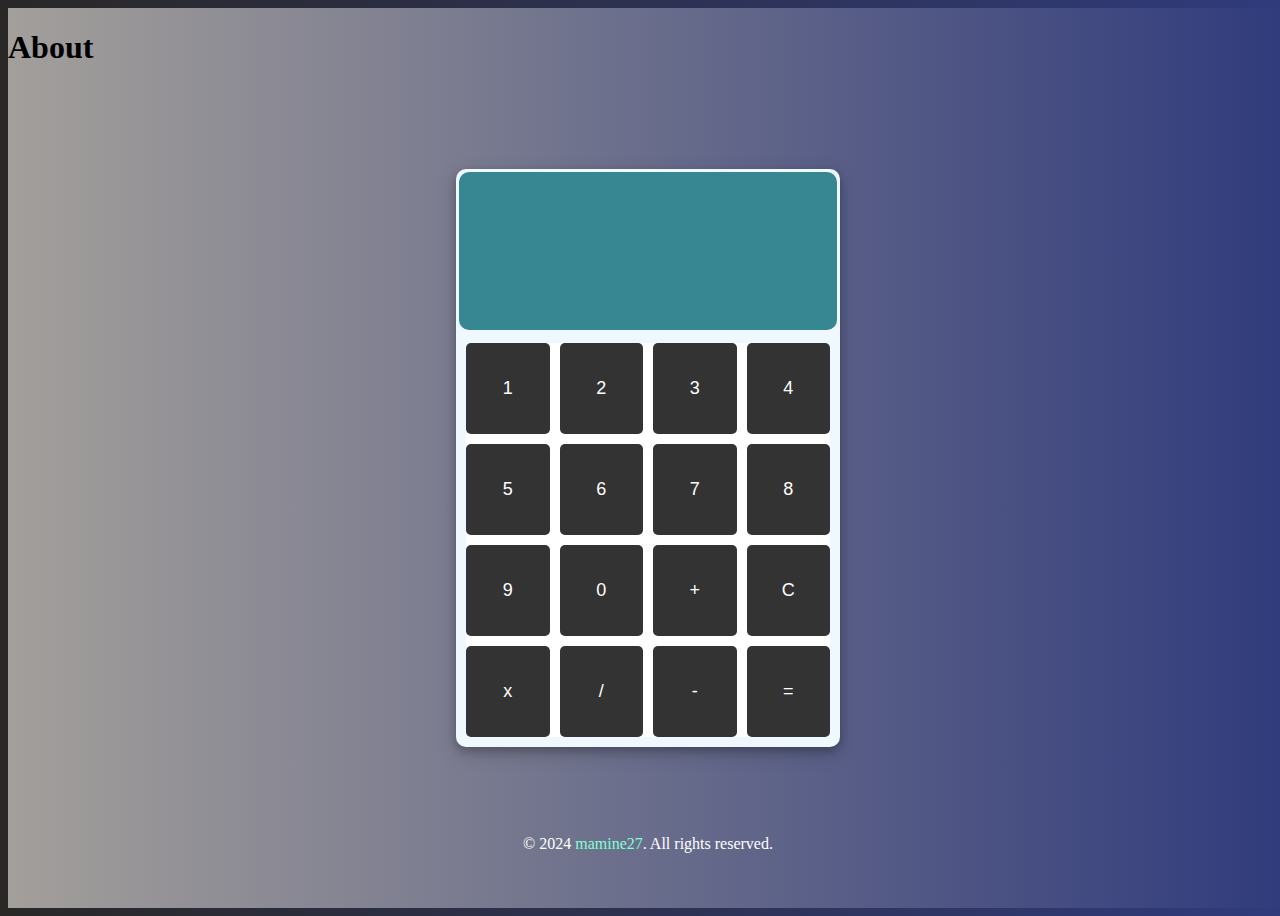
==== index.html @ bb89a90b "Add About section and enhance calculator styling and functionality" ====
<!DOCTYPE html>
<html lang="en">
<head>
    <meta charset="UTF-8">
    <meta name="viewport" content="width=device-width, initial-scale=1.0">
    <title>Calculator</title>
    <link rel="stylesheet" href="style/cal.css">
    <script src= "script/cal.js" defer></script>

</head>
<body>
    <div class="Page">
        <div class = "Top">
        <h1>About</h1>
        </div>
        <div class="mid">
            <div class="window">
                <div class="screen">
                   <p class="output"></p>
                </div>
                <div class="buttons">
                    <button>1</button>
                    <button>2</button>
                    <button>3</button>
                    <button>4</button>
                    <button>5</button>
                    <button>6</button>
                    <button>7</button>
                    <button>8</button>
                    <button>9</button>
                    <button>0</button>
                    <button>+</button>
                    <button>C</button>
                    <button>x</button>
                    <button>/</button>
                    <button>-</button>
                    <button>=</button>
                    
                </div>
            </div>

        </div>
        <div class="bottom">
            <p>© 2024 <a href = "https://github.com/mamine27">mamine27</a>. All rights reserved.</p>
        </div>
    </div>
    
</body>
</html>
---- style/cal.css ----
body {
    background-color: black;
    width: 100%;
    display: flex;
    background: linear-gradient(to right, rgb(41, 40, 39), rgb(48, 59, 124));


}
.Page{
    background: linear-gradient(to right, rgb(163, 159, 155), rgb(48, 59, 124));
    width: 100%;
    display: flex;
    flex-direction: column;
    height: 100vh;
    
}
.Top{
    flex: 0.2;

}
.mid {
    flex: 1;
    display: flex;
    justify-content: center;
    align-items: center;
}
.window{
    width: 30%;
    height: 90%;
    border-radius: 10px;
    background-color: aliceblue;
    display: flex;
    flex-direction: column;
    justify-content: space-around;
    border-color: rgb(221, 70, 158);
    box-shadow: rgba(0, 0, 0, 0.2) 0px 4px 8px 0px, rgba(0, 0, 0, 0.19) 0px 6px 20px 0px;
}
.screen{
    border-radius: 10px;
    flex:0.4;
    background-color: rgb(54, 135, 146);
    display: flex;
    justify-content: flex-end;
    align-items: center;
    margin: 3px;
}

.output{
    padding-right: 10px;
    font-size: xx-large;
    color: black;

    
}

.buttons{
    flex: 1;
    border-radius: 10px;
    background-color:white;

}
.buttons {
    margin: 10px;
    display: grid;
    grid-template-columns: repeat(4, 1fr); /* 4 columns */
    gap: 10px; /* space between buttons */
    
}

.buttons button {
    padding: 20px;
    font-size: 18px;
    background-color: #333;
    color: white;
    border: none;
    border-radius: 5px;
    cursor: pointer;
}

.buttons button:hover {
    background-color: #555;
}


.bottom{
    flex: 0.2;
}

.window {
    color: aqua;
    
}
.bottom {
    display: flex;
    justify-content: center;
    align-items: center;
}
.bottom p {
    
    color: white;
}
.bottom a{
    text-decoration: none;
    color: aquamarine;
}
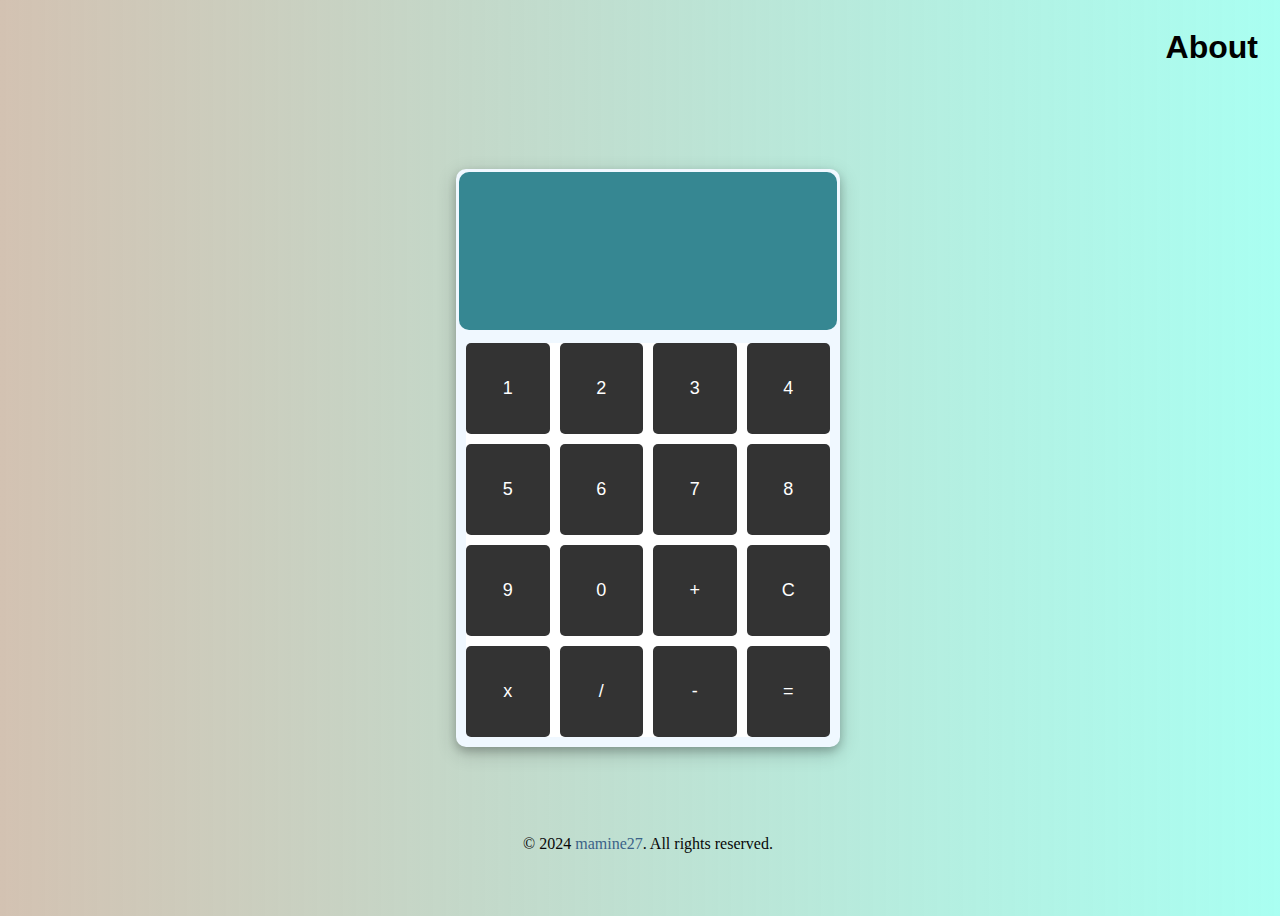
==== commit f7c88f71: "Update About section link and enhance styling for better layout" ====
--- a/index.html
+++ b/index.html
@@ -6,12 +6,11 @@
     <title>Calculator</title>
     <link rel="stylesheet" href="style/cal.css">
     <script src= "script/cal.js" defer></script>
-
+    <link href="https://fonts.googleapis.com/css2?family=Roboto:wght@400;700&display=swap" rel="stylesheet">
 </head>
 <body>
-    <div class="Page">
         <div class = "Top">
-        <h1>About</h1>
+        <h1><a href = "index.html">About</a></h1>
         </div>
         <div class="mid">
             <div class="window">
@@ -43,7 +42,6 @@
         <div class="bottom">
             <p>© 2024 <a href = "https://github.com/mamine27">mamine27</a>. All rights reserved.</p>
         </div>
-    </div>
     
 </body>
 </html>--- a/style/cal.css
+++ b/style/cal.css
@@ -3,21 +3,20 @@
     background-color: black;
     width: 100%;
     display: flex;
-    background: linear-gradient(to right, rgb(41, 40, 39), rgb(48, 59, 124));
-
-
-}
-.Page{
-    background: linear-gradient(to right, rgb(163, 159, 155), rgb(48, 59, 124));
-    width: 100%;
-    display: flex;
-    flex-direction: column;
+    background: linear-gradient(to right, rgb(211 194 178), rgb(115 255 233 / 61%));    flex-direction: column;    
     height: 100vh;
-    
 }
 .Top{
     flex: 0.2;
-
+    display: flex;
+    justify-content: flex-end;
+}
+.Top a{
+    margin: 20px;
+    text-decoration: none;
+    padding: 10px;
+    color: black;
+    font-family: 'Gill Sans', 'Gill Sans MT', Calibri, 'Trebuchet MS', sans-serif;
 }
 .mid {
     flex: 1;
@@ -98,9 +97,9 @@
 }
 .bottom p {
     
-    color: white;
+    color: rgb(8, 8, 8);
 }
 .bottom a{
     text-decoration: none;
-    color: aquamarine;
+    color: rgb(59, 99, 136);
 }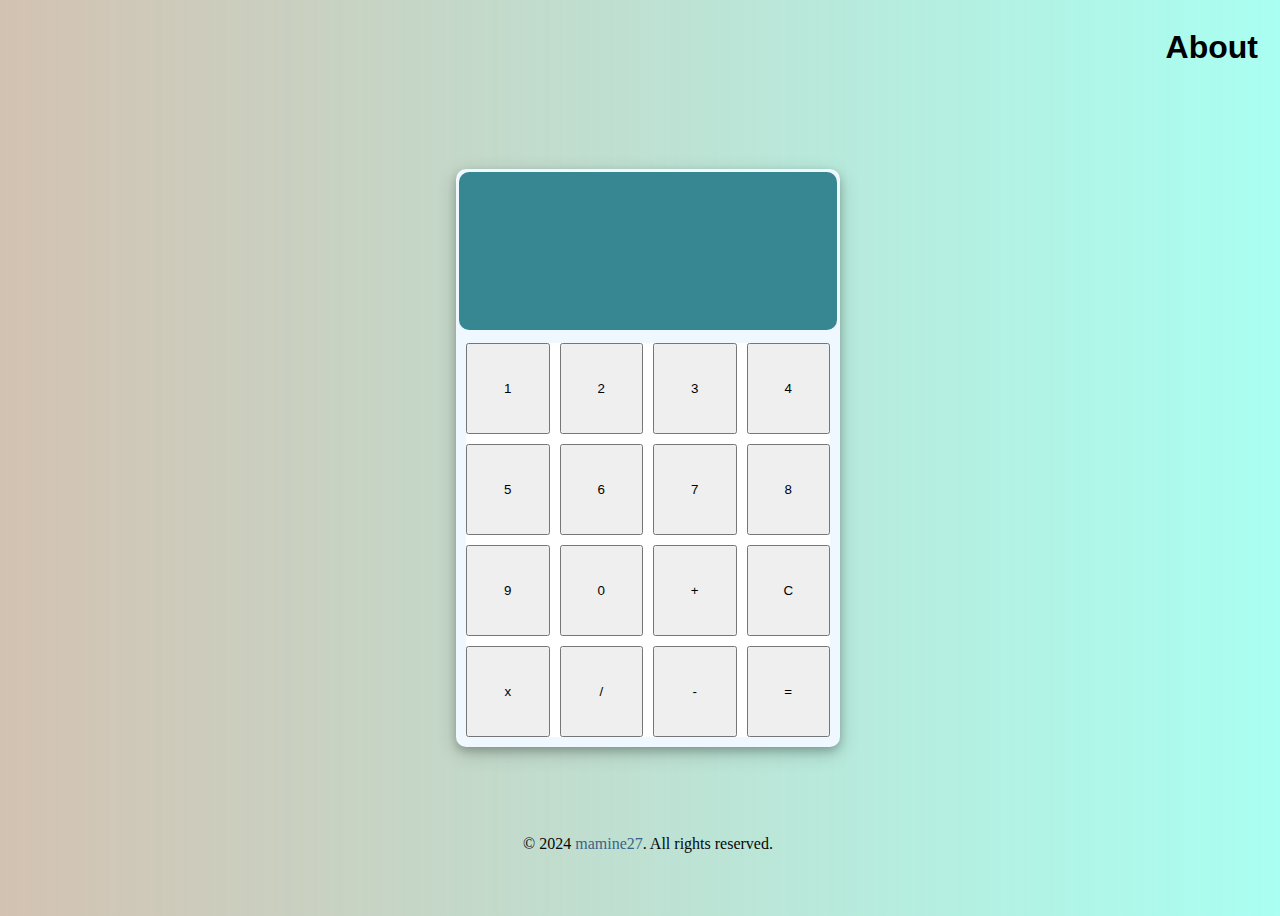
==== commit de0e00cf: "Update About section link, enhance calculator functionality, and improve styling and Add comment" ====
--- a/index.html
+++ b/index.html
@@ -10,7 +10,7 @@
 </head>
 <body>
         <div class = "Top">
-        <h1><a href = "index.html">About</a></h1>
+        <h1><a href = "/About/index.html">About</a></h1>
         </div>
         <div class="mid">
             <div class="window">
--- a/style/cal.css
+++ b/style/cal.css
@@ -6,6 +6,7 @@
     background: linear-gradient(to right, rgb(211 194 178), rgb(115 255 233 / 61%));    flex-direction: column;    
     height: 100vh;
 }
+/* top seciton */
 .Top{
     flex: 0.2;
     display: flex;
@@ -18,6 +19,10 @@
     color: black;
     font-family: 'Gill Sans', 'Gill Sans MT', Calibri, 'Trebuchet MS', sans-serif;
 }
+
+
+
+/* middle section */
 .mid {
     flex: 1;
     display: flex;
@@ -66,7 +71,17 @@
     gap: 10px; /* space between buttons */
     
 }
+.pass{
 
+    padding: 10px;
+    font-family: 'Courier New', Courier, monospace;
+    font-size: clamp(10px, 12px, 1.5rem);
+    line-height: 1.5;
+    color: #333;
+    text-align: justify;
+}
+
+}
 .buttons button {
     padding: 20px;
     font-size: 18px;
@@ -95,6 +110,9 @@
     justify-content: center;
     align-items: center;
 }
+
+
+/* bottom section */
 .bottom p {
     
     color: rgb(8, 8, 8);
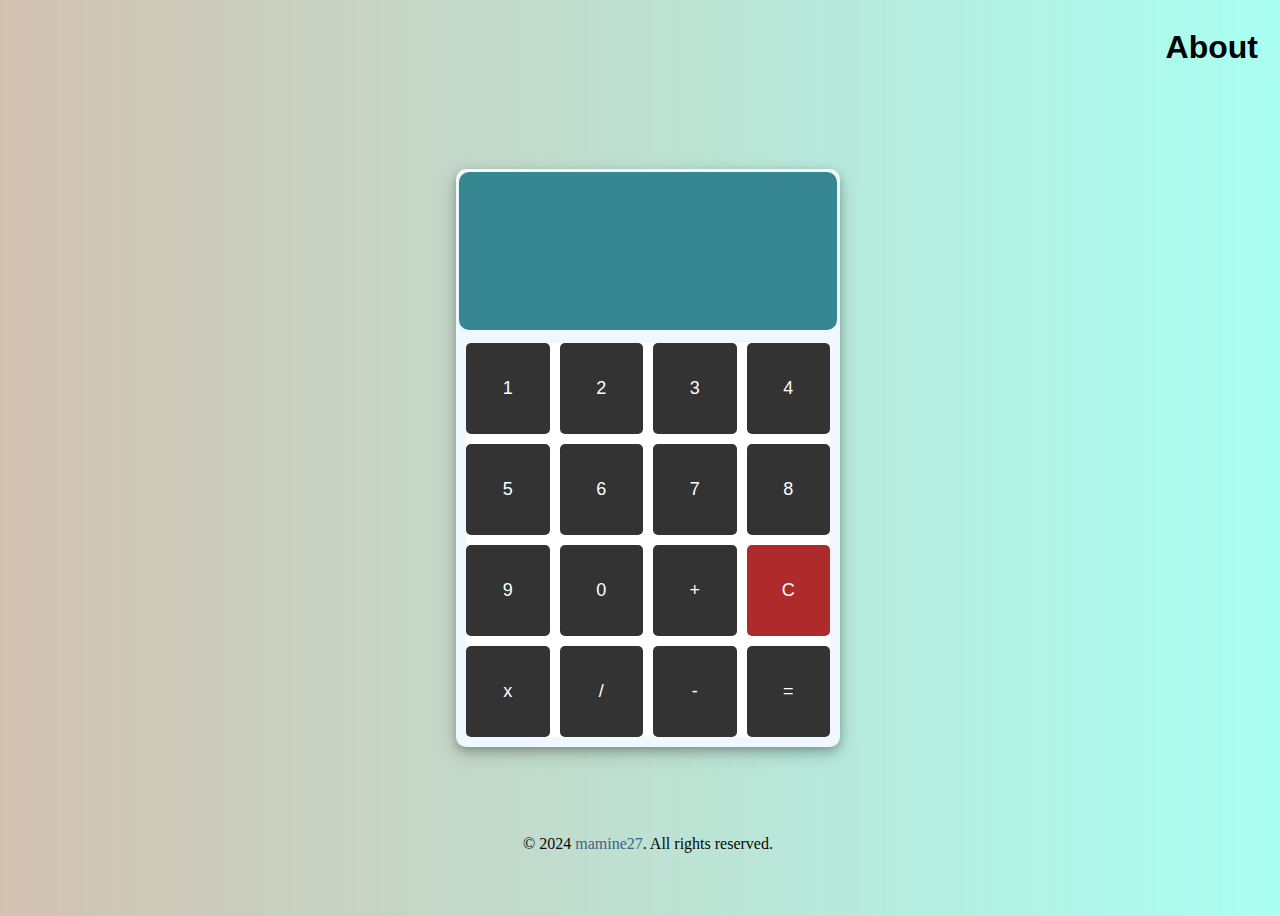
==== commit 72c927ac: "Add clear button functionality, improve error handling, and enhance button styling" ====
--- a/index.html
+++ b/index.html
@@ -29,7 +29,7 @@
                     <button>9</button>
                     <button>0</button>
                     <button>+</button>
-                    <button>C</button>
+                    <button id = "clear">C</button>
                     <button>x</button>
                     <button>/</button>
                     <button>-</button>
--- a/style/cal.css
+++ b/style/cal.css
@@ -81,7 +81,9 @@
     text-align: justify;
 }
 
-}
+
+#clear {
+    background-color: rgb(175, 43, 43);}
 .buttons button {
     padding: 20px;
     font-size: 18px;
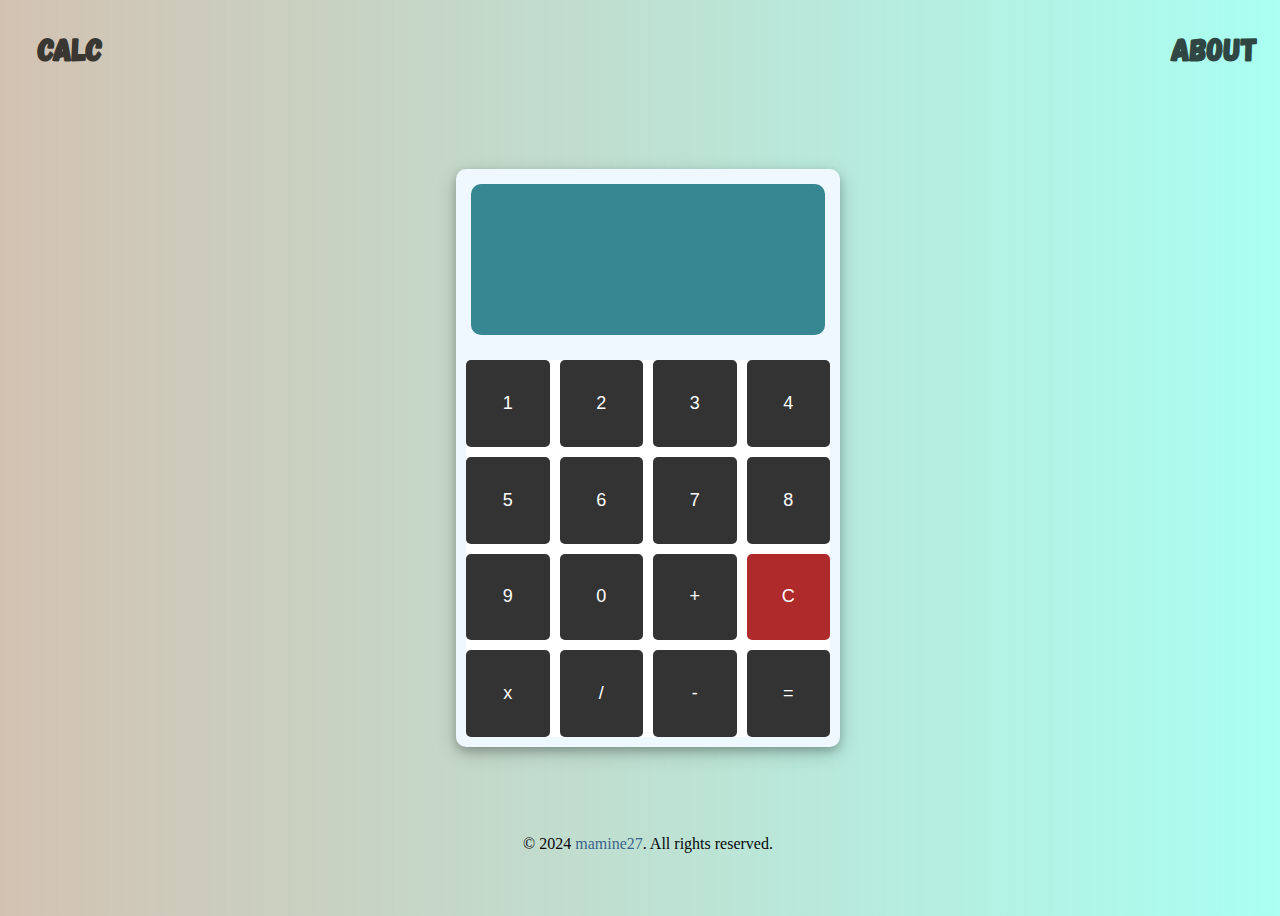
==== commit 9eefb432: "Enhance calculator functionality with error handling, update layout, and improve styling" ====
--- a/index.html
+++ b/index.html
@@ -5,12 +5,14 @@
     <meta name="viewport" content="width=device-width, initial-scale=1.0">
     <title>Calculator</title>
     <link rel="stylesheet" href="style/cal.css">
+    <link rel="icon" type="image/png" href="Images/image.png">
     <script src= "script/cal.js" defer></script>
     <link href="https://fonts.googleapis.com/css2?family=Roboto:wght@400;700&display=swap" rel="stylesheet">
 </head>
 <body>
         <div class = "Top">
-        <h1><a href = "/About/index.html">About</a></h1>
+            <h1><a href = "/index.html">CALC</a></h1>
+            <h1><a href = "/About/index.html">About</a></h1>
         </div>
         <div class="mid">
             <div class="window">
@@ -40,7 +42,7 @@
 
         </div>
         <div class="bottom">
-            <p>© 2024 <a href = "https://github.com/mamine27">mamine27</a>. All rights reserved.</p>
+            <p>© 2024 <a href = "https://github.com/mamine27" target="_blank">mamine27</a>. All rights reserved.</p>
         </div>
     
 </body>
--- a/style/cal.css
+++ b/style/cal.css
@@ -1,4 +1,11 @@
-
+@font-face {
+    font-family: 'Gagalin';
+    src: url('../fonts/Gagalin-Regular.otf') format('woff2'),
+         url('../fonts/Gagalin-Regular.otf') format('woff'),
+         url('../fonts/Gagalin-Regular.otf') format('truetype');
+    font-weight: normal;
+    font-style: normal;
+  }
 body {
     background-color: black;
     width: 100%;
@@ -10,14 +17,14 @@
 .Top{
     flex: 0.2;
     display: flex;
-    justify-content: flex-end;
+    justify-content: space-between;
 }
 .Top a{
     margin: 20px;
     text-decoration: none;
     padding: 10px;
-    color: black;
-    font-family: 'Gill Sans', 'Gill Sans MT', Calibri, 'Trebuchet MS', sans-serif;
+    color: rgba(0, 0, 0, 0.733);
+    font-family: 'Gagalin', sans-serif;
 }
 
 
@@ -47,15 +54,16 @@
     display: flex;
     justify-content: flex-end;
     align-items: center;
-    margin: 3px;
+    margin: 15px;
+    border-color: #3f1b1b;
+    border-width: 40px;
 }
 
 .output{
     padding-right: 10px;
     font-size: xx-large;
     color: black;
-
-    
+    margin: initial;    
 }
 
 .buttons{
@@ -83,7 +91,8 @@
 
 
 #clear {
-    background-color: rgb(175, 43, 43);}
+    background-color: rgb(175, 43, 43);
+}
 .buttons button {
     padding: 20px;
     font-size: 18px;
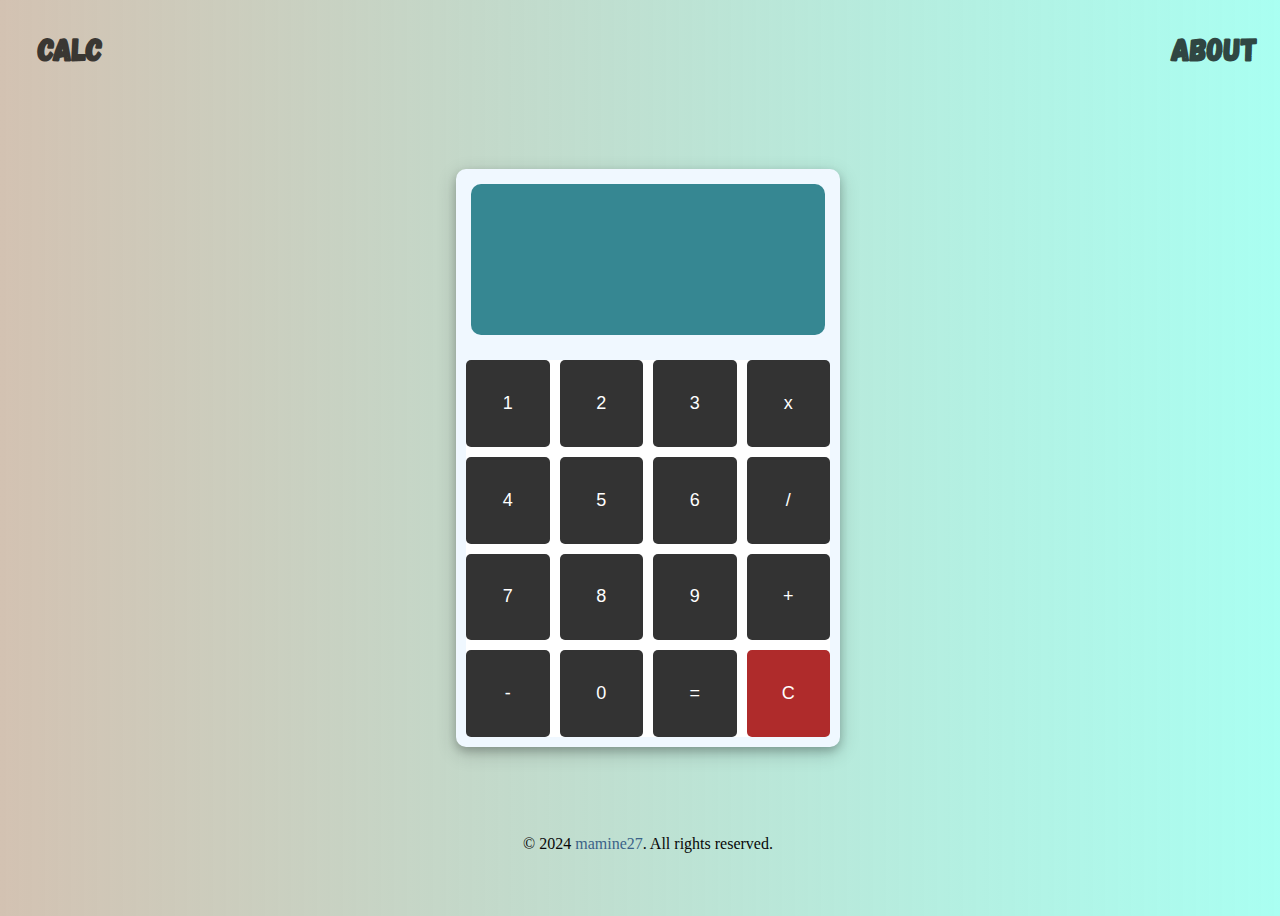
==== commit 6cc2431f: "Update calculator buttons layout for improved usability" ====
--- a/index.html
+++ b/index.html
@@ -23,19 +23,20 @@
                     <button>1</button>
                     <button>2</button>
                     <button>3</button>
+                    <button>x</button>
                     <button>4</button>
                     <button>5</button>
                     <button>6</button>
+                    <button>/</button>
                     <button>7</button>
                     <button>8</button>
                     <button>9</button>
+                    <button>+</button>
+                    <button>-</button>
                     <button>0</button>
-                    <button>+</button>
+                    <button>=</button>
                     <button id = "clear">C</button>
-                    <button>x</button>
-                    <button>/</button>
-                    <button>-</button>
-                    <button>=</button>
+
                     
                 </div>
             </div>
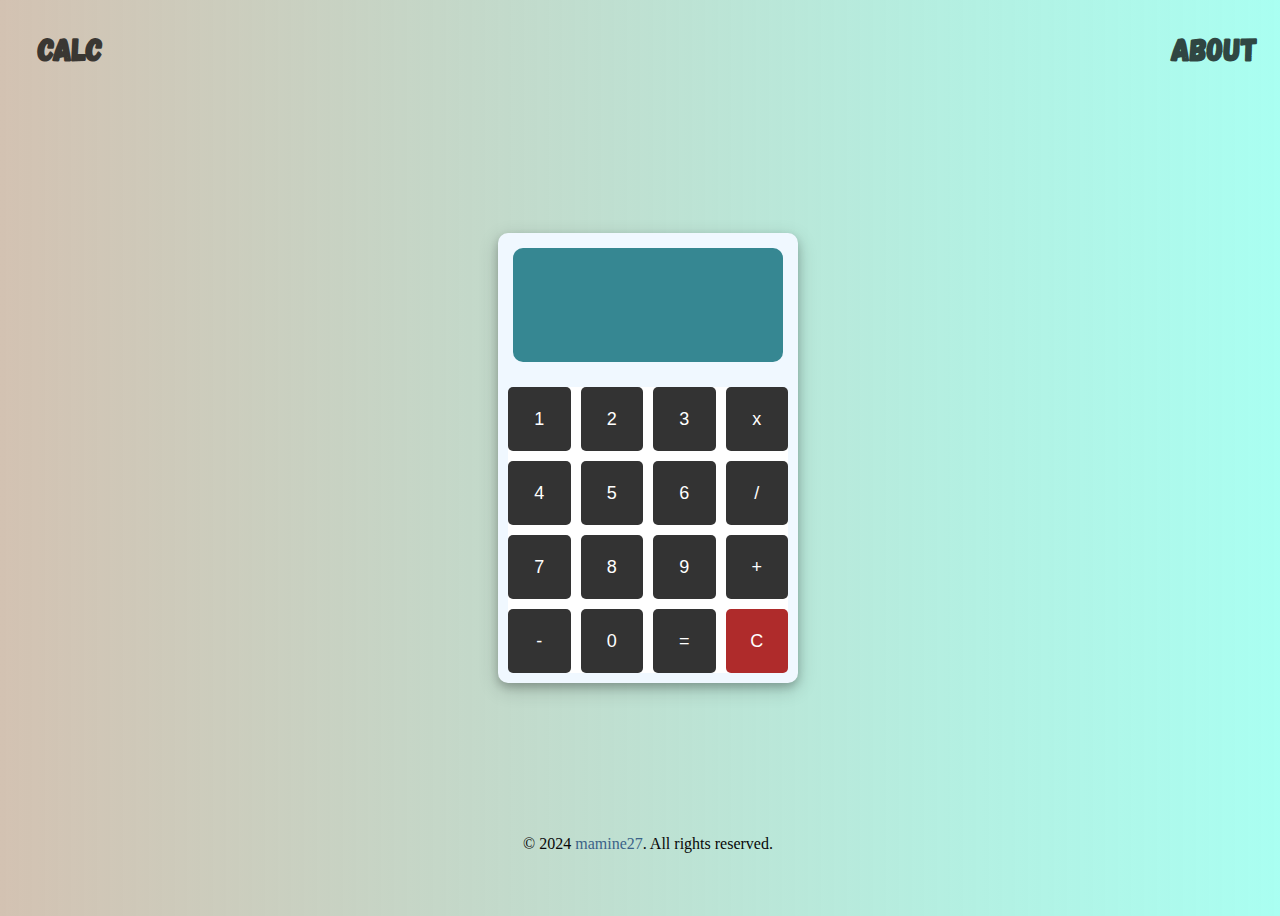
==== commit 44afbec7: "Update About link path in index.html for correct navigation" ====
--- a/index.html
+++ b/index.html
@@ -12,7 +12,7 @@
 <body>
         <div class = "Top">
             <h1><a href = "/index.html">CALC</a></h1>
-            <h1><a href = "/About/index.html">About</a></h1>
+            <h1><a href = "../Calculator/About/index.html">About</a></h1>
         </div>
         <div class="mid">
             <div class="window">
--- a/style/cal.css
+++ b/style/cal.css
@@ -37,8 +37,8 @@
     align-items: center;
 }
 .window{
-    width: 30%;
-    height: 90%;
+    height: 450px;
+    width: 300px;
     border-radius: 10px;
     background-color: aliceblue;
     display: flex;
